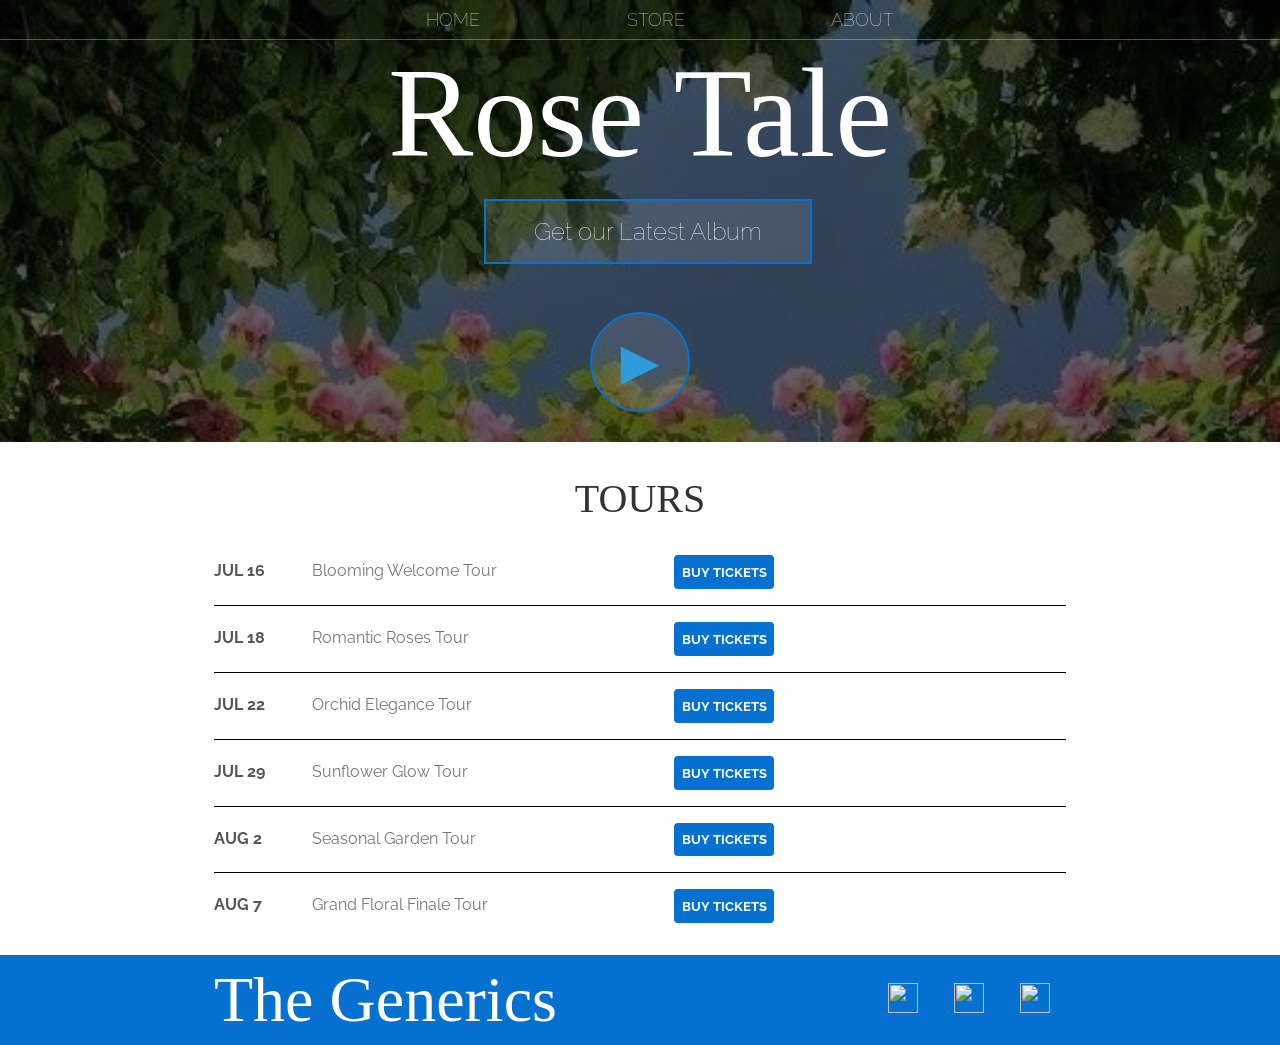
==== index.html @ 3631a3d9 "rose tale" ====
<!DOCTYPE html>
<html>
    <head>
        <title>Rose Tale</title>
        <meta name="description" content="This is the description">
        <link rel="stylesheet" href="style.css" />
        
        <meta name="viewport" content="width=device-width, initial-scale=1.0">
    </head>
    <body>
        <header class="main-header">
            
            <nav class="nav main-nav">
                <ul>
                    <li><a href="index.html">HOME</a></li>
                    <li><a href="store.html">STORE</a></li>
                    <li><a href="about.html">ABOUT</a></li>
                </ul>
            </nav>
            <h1 class="band-name band-name-large">Rose Tale</h1>
            <div class="container">
                <button type="button" class="btn btn-header">Get our Latest Album</button>
            </div>
            <button  onclick="window.open('https://www.pinterest.com/search/pins/?q=flowers', '_blank')" type="button" class="btn btn-header btn-play">&#9658;</button>
        </header>
        <section class="content-section container">
            <h2 class="section-header">TOURS</h2>
            <div>
                <div class="tour-row">
                    <span class="tour-item tour-date">JUL 16</span>
                    <span class="tour-item tour-arena">Blooming Welcome Tour</span>
                    <button type="button" class="tour-item tour-btn btn btn-primary">BUY TICKETS</button>
                </div>
                <div class="tour-row">
                    <span class="tour-item tour-date">JUL 18</span>
                    <span class="tour-item tour-arena">Romantic Roses Tour</span>
                    <button type="button" class="tour-item tour-btn btn btn-primary">BUY TICKETS</button>
                </div>
                <div class="tour-row">
                    <span class="tour-item tour-date">JUL 22</span>
                    <span class="tour-item tour-arena">Orchid Elegance Tour</span>
                    <button type="button" class="tour-item tour-btn btn btn-primary">BUY TICKETS</button>
                </div>
                <div class="tour-row">
                    <span class="tour-item tour-date">JUL 29</span>
                    <span class="tour-item tour-arena">Sunflower Glow Tour</span>
                    <button type="button" class="tour-item tour-btn btn btn-primary">BUY TICKETS</button>
                </div>
                <div class="tour-row">
                    <span class="tour-item tour-date">AUG 2</span>
                    <span class="tour-item tour-arena">Seasonal Garden Tour</span>
                    <button type="button" class="tour-item tour-btn btn btn-primary">BUY TICKETS</button>
                </div>
                <div class="tour-row">
                    <span class="tour-item tour-date">AUG 7</span>
                    <span class="tour-item tour-arena">Grand Floral Finale Tour</span>
                    <button type="button" class="tour-item tour-btn btn btn-primary">BUY TICKETS</button>
                </div>
            </div>
        </section>
        <footer class="main-footer">
            <div class="container main-footer-container">
                <h3 class="band-name">The Generics</h3>
                <ul class="nav footer-nav">
                    <li>
                        <a href="https://www.youtube.com/watch?v=Oz8v0c-1Wio&list=RDOz8v0c-1Wio&start_radio=1" target="_blank">
                            <img src="images/YouTube Logo.png">
                        </a>
                    </li>
                    <li>
                        <a href="https://www.spotify.com" target="_blank">
                            <img src="images/Spotify Logo.png">
                        </a>
                    </li>
                    <li>
                        <a href="https://www.facebook.com" target="_blank">
                            <img src="images/Facebook Logo.png">
                        </a>
                    </li>
                </ul>
            </div>
        </footer>
    </body>
</html>
---- style.css ----
@import url('https://fonts.googleapis.com/css?family=Raleway:300,400,700');
@import url('https://fonts.google.com/specimen/Cormorant+Garamond?query=cormorant+garamond');
@font-face {
    font-family: "Booter - Zero Zero";
    src: url("Fonts/Booter - Zero Zero.woff") format("woff"),
         url("Fonts/Booter - Zero Zero.woff2") format("woff2");
    font-weight: normal;
    font-style: normal;
}


* {
    box-sizing: border-box;
    font-family: Raleway;
    color: #777;
}

html, body {
    margin: 0;
    padding: 0;
    min-height: 100%;
}

.nav ul {
    margin: 0;
}

.nav li {
    display: inline;
}

.nav a {
    display: inline-block;
    padding: .5em;
    color: white;
    text-decoration: none;
}

.main-nav {
    text-align: center;
    font-size: 1.1em;
    font-weight: lighter;
    border-bottom: 1px solid rgba(255, 255, 255, .3)
}

.main-nav li {
    padding: 0 5%;
}

.nav a:hover {
    background-color: rgba(255, 255, 255, .3)
}

.main-header {
    background-color: rgba(0, 0, 0, .6);
    background-image: url("Images/flower1.jpg");
    background-blend-mode: multiply;
    background-size: cover;
    padding-bottom: 30px;
}

.band-name {
    text-align: center;
    margin: 0;
    font-size: 4em;
    font-family: "Booter - Zero Zero";
    font-weight: normal;
    color: white;
}

.band-name-large {
    font-size: 8em;
}

.content-section {
    margin: 1em;
}

.container {
    max-width: 900px;
    margin: 0 auto;
    padding: 0 1.5em;
}
.section-header {
    font-family: "Metal Mania";
    font-weight: normal;
    color: #333;
    text-align: center;
    font-size: 2.5em;
}

.about-band-image {
    float: left;
    height: 200px;
    width: 200px;
    margin: 15px;
    border-radius: 50%;
}

.main-footer {
    background-color: #0671d0;
    color: white;
    padding: .25em 0;
}

.main-footer-container {
    display: flex;
    align-items: center;
}

.main-footer-container ul {
    flex-grow: 1;
    text-align: end;
}

.footer-nav li {
    padding: 0 .5em;
}

.footer-nav img {
    width: 30px;
    height: 30px;
}

.btn {
    text-align: center;
    vertical-align: middle;
    padding: .67em .67em;
    cursor: pointer;
}

.btn-header {
    margin: .5em 15% 2em 15%;
    color: white;
    border: 2px solid #0671d0;
    background-color: rgba(255, 255, 255, .1);
    border-radius: 0;
    font-size: 1.5em;
    font-weight: lighter;
    padding-left: 2em;
    padding-right: 2em;
    margin-left: 270px;
}

.btn-header:hover {
    background-color: rgba(255, 255, 255, .3);
}

.btn-play {
    display: block;
    margin: 0 auto;
    color: #2D9CDB;
    font-size: 4em;
    border-radius: 50%;
    width: 100px;
    height: 100px;
    padding: 0;
    text-align: center;
}

.btn-primary {
    color: white;
    background-color: #0671d0;
    border: none;
    border-radius: .3em;
    font-weight: bold;
}

.btn-primary:hover {
    background-color: #0671d0;
}

.tour-row {
    border-bottom: 1px solid black;
    padding-bottom: 1em;
    margin-bottom: 1em;
}

.tour-row:last-child {
    border: none;
}

.tour-item {
    display: inline-block;
    padding-right: .5em;
}

.tour-date {
    color: #555;
    width: 11%;
    font-weight: bold;
}

.tour-city {
    width: 24%;
}

.tour-arena {
    width: 42%;
}

.tour-btn {
    max-width: 19%;
}

.shop-item {
    margin: 30px;
}

.shop-item-title {
    display: block;
    width: 100%;
    text-align: center;
    font-weight: bold;
    font-size: 1.5em;
    color: #333;
    margin-bottom: 15px;
}

.shop-item-image {
    height: 250px;
}

.shop-item-details {
    display: flex;
    align-items: center;
    padding: 5px;
}

.shop-item-price {
    flex-grow: 1;
    color: #333;
}

.shop-items {
    display: flex;
    flex-wrap: wrap;
    justify-content: space-around;
}

.cart-header {
    font-weight: bold;
    font-size: 1.25em;
    color: #333;
}

.cart-column {
    display: flex;
    align-items: center;
    border-bottom: 1px solid black;
    margin-right: 1.5em;
    padding-bottom: 10px;
    margin-top: 10px;
}

.cart-row {
    display: flex;
}

.cart-item {
    width: 45%;
}

.cart-price {
    width: 20%;
    font-size: 1.2em;
    color: #333;
}

.cart-quantity {
    width: 35%;
}

.cart-item-title {
    color: #333;
    margin-left: .5em;
    font-size: 1.2em;
}

.cart-item-image {
    width: 75px;
    height: auto;
    border-radius: 10px;
}

.btn-danger {
    color: white;
    background-color: #EB5757;
    border: none;
    border-radius: .3em;
    font-weight: bold;
}

.btn-danger:hover {
    background-color: #CC4C4C;
}

.cart-quantity-input {
    height: 34px;
    width: 50px;
    border-radius: 5px;
    border: 1px solid #56CCF2;
    background-color: #eee;
    color: #333;
    padding: 0;
    text-align: center;
    font-size: 1.2em;
    margin-right: 25px;
}

.cart-row:last-child {
    border-bottom: 1px solid black;
}

.cart-row:last-child .cart-column {
    border: none;
}

.cart-total {
    text-align: end;
    margin-top: 10px;
    margin-right: 10px;
}

.cart-total-title {
    font-weight: bold;
    font-size: 1.5em;
    color: black;
    margin-right: 20px;
}

.cart-total-price {
    color: #333;
    font-size: 1.1em;
}

.btn-purchase {
    display: block;
    margin: 40px auto 80px auto;
    font-size: 1.75em;
}
/* ================= MOBILE RESPONSIVE ================= */

@media (max-width: 768px) {

    .band-name-large {
        font-size: 4em;
    }

    .main-nav li {
        display: block;
        padding: 10px 0;
    }

    .tour-row {
        display: flex;
        flex-direction: column;
        gap: 10px;
        text-align: center;
    }

    .tour-item {
        width: 100%;
    }

    .tour-btn {
        max-width: 100%;
    }

    .shop-items {
        flex-direction: column;
        align-items: center;
    }

    .shop-item {
        width: 90%;
        margin: 20px 0;
        text-align: center;
    }

    .shop-item-image {
        width: 100%;
        height: auto;
        max-width: 300px;
    }

    .shop-item-details {
        flex-direction: column;
        gap: 10px;
    }

    .cart-row {
        flex-direction: column;
        align-items: center;
    }

    .cart-column {
        width: 100%;
        margin-right: 0;
        justify-content: center;
    }

    .cart-item {
        width: 100%;
        justify-content: center;
    }

    .cart-price,
    .cart-quantity {
        width: 100%;
        text-align: center;
    }

    .cart-quantity-input {
        margin-right: 0;
        margin-top: 10px;
    }

    .main-footer-container {
        flex-direction: column;
        text-align: center;
    }

    .main-footer-container ul {
        text-align: center;
        padding: 0;
    }

    .about-band-image {
        float: none;
        display: block;
        margin: 20px auto;
    }

    .btn-header {
        font-size: 1.1em;
        padding: 1em;
        margin: 1em auto;
    }

    .btn-play {
        width: 70px;
        height: 70px;
        font-size: 2.5em;
    }

    .container {
        padding: 0 1em;
    }
}
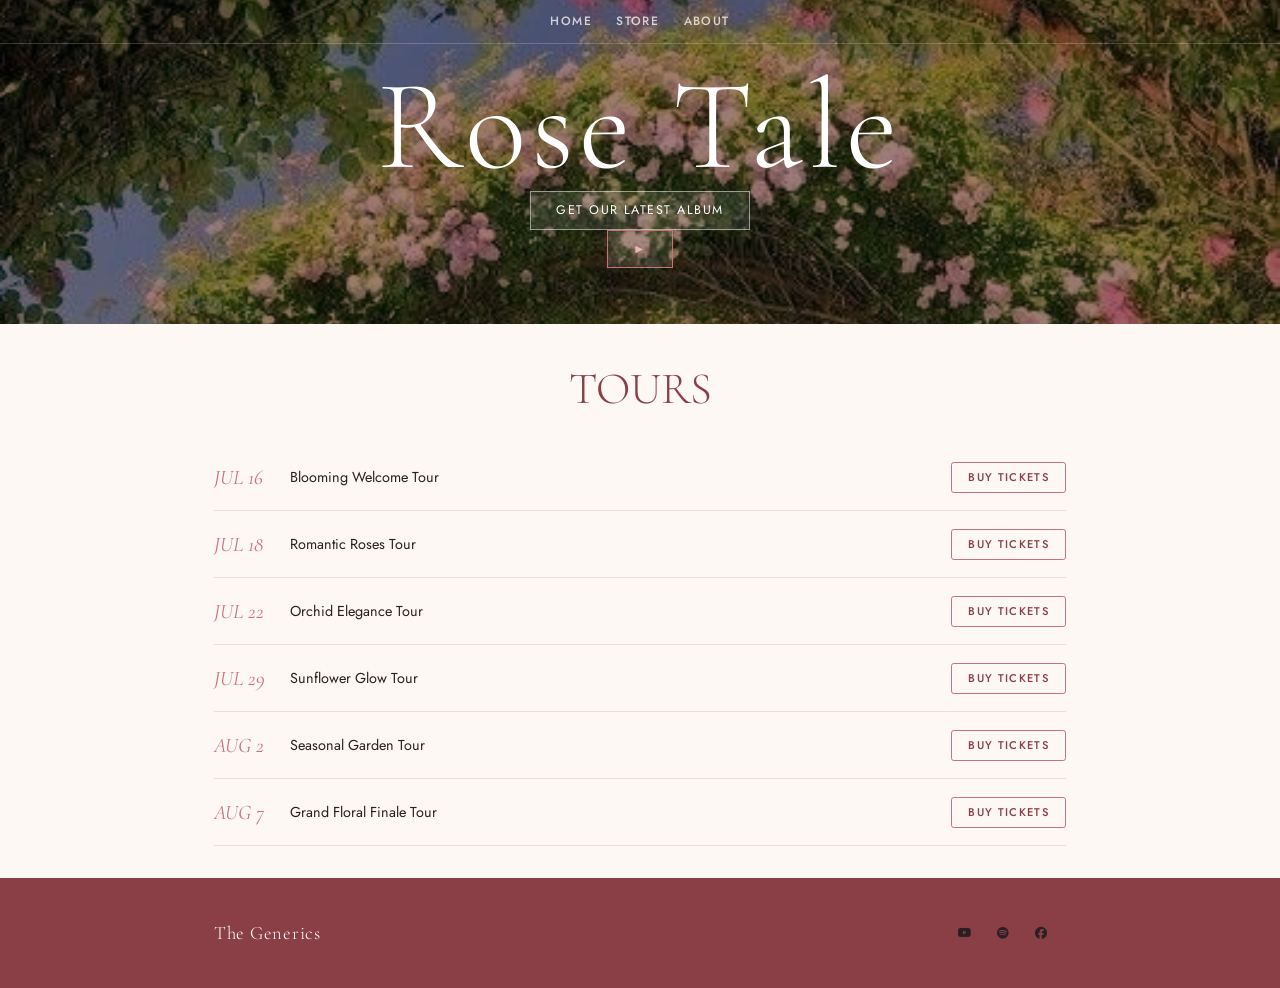
==== commit 97d6fe27: "rosetale" ====
--- a/index.html
+++ b/index.html
@@ -4,7 +4,8 @@
         <title>Rose Tale</title>
         <meta name="description" content="This is the description">
         <link rel="stylesheet" href="style.css" />
-        
+        <link rel="stylesheet"
+href="https://cdnjs.cloudflare.com/ajax/libs/font-awesome/6.5.1/css/all.min.css">
         <meta name="viewport" content="width=device-width, initial-scale=1.0">
     </head>
     <body>
@@ -63,22 +64,22 @@
                 <h3 class="band-name">The Generics</h3>
                 <ul class="nav footer-nav">
                     <li>
-                        <a href="https://www.youtube.com/watch?v=Oz8v0c-1Wio&list=RDOz8v0c-1Wio&start_radio=1" target="_blank">
-                            <img src="images/YouTube Logo.png">
-                        </a>
-                    </li>
-                    <li>
-                        <a href="https://www.spotify.com" target="_blank">
-                            <img src="images/Spotify Logo.png">
-                        </a>
-                    </li>
-                    <li>
-                        <a href="https://www.facebook.com" target="_blank">
-                            <img src="images/Facebook Logo.png">
-                        </a>
+      <a href="https://www.youtube.com" target="_blank">
+    <i class="fa-brands fa-youtube"></i>
+</a>
+
+<a href="https://www.spotify.com" target="_blank">
+    <i class="fa-brands fa-spotify"></i>
+</a>
+
+<a href="https://www.facebook.com" target="_blank">
+    <i class="fa-brands fa-facebook"></i>
+</a>
                     </li>
                 </ul>
             </div>
         </footer>
+            <script src="script.js" async></script>
+
     </body>
 </html>
--- a/style.css
+++ b/style.css
@@ -1,450 +1,410 @@
-@import url('https://fonts.googleapis.com/css?family=Raleway:300,400,700');
-@import url('https://fonts.google.com/specimen/Cormorant+Garamond?query=cormorant+garamond');
-@font-face {
-    font-family: "Booter - Zero Zero";
-    src: url("Fonts/Booter - Zero Zero.woff") format("woff"),
-         url("Fonts/Booter - Zero Zero.woff2") format("woff2");
-    font-weight: normal;
-    font-style: normal;
-}
-
+@import url('https://fonts.googleapis.com/css2?family=Cormorant+Garamond:ital,wght@0,300;0,400;0,600;1,300;1,400&family=Jost:wght@300;400;500&display=swap');
+
+:root {
+    --rose: #c9727a;
+    --rose-light: #f5e8ea;
+    --rose-dark: #8a3f46;
+    --cream: #fdf8f4;
+    --text: #2a1f22;
+    --muted: #9a8588;
+    --border: rgba(180,130,135,0.25);
+}
 
 * {
     box-sizing: border-box;
-    font-family: Raleway;
-    color: #777;
+    font-family: 'Jost', sans-serif;
+    color: var(--text);
 }
 
 html, body {
     margin: 0;
     padding: 0;
     min-height: 100%;
-}
-
-.nav ul {
-    margin: 0;
-}
-
-.nav li {
-    display: inline;
-}
-
+    background: var(--cream);
+}
+
+/* ── NAV ── */
+.nav ul { margin: 0; padding: 0; }
+.nav li { display: inline; }
 .nav a {
     display: inline-block;
-    padding: .5em;
-    color: white;
+    padding: .5em .8em;
+    color: rgba(255,255,255,.75);
     text-decoration: none;
-}
+    font-size: .75rem;
+    font-weight: 500;
+    letter-spacing: .12em;
+    text-transform: uppercase;
+    transition: color .2s;
+}
+.nav a:hover, .nav a.active { color: white; }
 
 .main-nav {
     text-align: center;
-    font-size: 1.1em;
-    font-weight: lighter;
-    border-bottom: 1px solid rgba(255, 255, 255, .3)
-}
-
-.main-nav li {
-    padding: 0 5%;
-}
-
-.nav a:hover {
-    background-color: rgba(255, 255, 255, .3)
-}
-
+    border-bottom: 1px solid rgba(255,255,255,.2);
+    padding: .4rem 0;
+}
+
+/* ── HEADER ── */
 .main-header {
-    background-color: rgba(0, 0, 0, .6);
+    background-color: rgba(80,20,25,.55);
     background-image: url("Images/flower1.jpg");
     background-blend-mode: multiply;
     background-size: cover;
-    padding-bottom: 30px;
+    background-position: center;
+    padding-bottom: 3.5rem;
+    text-align: center;
+}
+
+.main-header--small {
+    padding-bottom: 1.5rem;
 }
 
 .band-name {
     text-align: center;
     margin: 0;
-    font-size: 4em;
-    font-family: "Booter - Zero Zero";
-    font-weight: normal;
+    font-family: 'Cormorant Garamond', serif;
+    font-weight: 300;
     color: white;
+    letter-spacing: .04em;
+}
+
+.band-name em {
+    font-style: italic;
+    color: #f0b8bc;
 }
 
 .band-name-large {
-    font-size: 8em;
-}
-
-.content-section {
-    margin: 1em;
-}
-
+    font-size: clamp(3.5rem, 12vw, 8rem);
+    line-height: 1;
+    padding-top: 1.2rem;
+}
+
+.footer-brand {
+    font-size: 1.4rem;
+    font-style: italic;
+}
+
+.hero-subtitle {
+    color: rgba(255,255,255,.7);
+    font-size: .95rem;
+    font-weight: 300;
+    max-width: 320px;
+    margin: .8rem auto 1.8rem;
+    line-height: 1.8;
+}
+
+.hero-btns {
+    display: flex;
+    gap: 1rem;
+    flex-wrap: wrap;
+    justify-content: center;
+    padding-bottom: .5rem;
+}
+
+/* ── CONTAINER ── */
 .container {
     max-width: 900px;
     margin: 0 auto;
     padding: 0 1.5em;
 }
+
+.content-section { margin: 2em auto; }
+
+/* ── SECTION HEADERS ── */
+.section-eyebrow {
+    font-size: .7rem;
+    letter-spacing: .2em;
+    text-transform: uppercase;
+    color: var(--rose);
+    text-align: center;
+    margin-bottom: .4rem;
+}
+
 .section-header {
-    font-family: "Metal Mania";
-    font-weight: normal;
-    color: #333;
-    text-align: center;
-    font-size: 2.5em;
-}
-
-.about-band-image {
-    float: left;
-    height: 200px;
-    width: 200px;
-    margin: 15px;
-    border-radius: 50%;
-}
-
-.main-footer {
-    background-color: #0671d0;
+    font-family: 'Cormorant Garamond', serif;
+    font-weight: 300;
+    color: var(--rose-dark);
+    text-align: center;
+    font-size: clamp(1.8rem, 5vw, 2.8rem);
+    margin-bottom: 1.8rem;
+}
+
+/* ── BUTTONS ── */
+.btn {
+    text-align: center;
+    vertical-align: middle;
+    padding: .67em 1.4em;
+    cursor: pointer;
+    font-family: 'Jost', sans-serif;
+    font-size: .78rem;
+    letter-spacing: .12em;
+    text-transform: uppercase;
+    transition: background .2s, transform .15s;
+}
+
+.btn-header {
     color: white;
-    padding: .25em 0;
-}
-
-.main-footer-container {
+    border: 1px solid rgba(255,255,255,.5);
+    background-color: rgba(255,255,255,.1);
+    font-size: .78rem;
+    font-weight: 400;
+    padding: .75em 2em;
+}
+.btn-header:hover { background-color: rgba(255,255,255,.25); transform: translateY(-1px); }
+
+.btn-play {
+    border-color: var(--rose);
+    color: #f0b8bc;
+}
+.btn-play:hover { background-color: rgba(201,114,122,.2); }
+
+.btn-primary {
+    color: white;
+    background-color: var(--rose-dark);
+    border: none;
+    border-radius: .25em;
+    font-weight: 500;
+}
+.btn-primary:hover { background-color: var(--rose); }
+
+/* ── TOURS ── */
+.tour-list { border-top: 1px solid var(--border); }
+
+.tour-row {
     display: flex;
     align-items: center;
-}
-
-.main-footer-container ul {
-    flex-grow: 1;
-    text-align: end;
-}
-
-.footer-nav li {
-    padding: 0 .5em;
-}
-
-.footer-nav img {
-    width: 30px;
-    height: 30px;
-}
-
-.btn {
-    text-align: center;
-    vertical-align: middle;
-    padding: .67em .67em;
-    cursor: pointer;
-}
-
-.btn-header {
-    margin: .5em 15% 2em 15%;
-    color: white;
-    border: 2px solid #0671d0;
-    background-color: rgba(255, 255, 255, .1);
-    border-radius: 0;
-    font-size: 1.5em;
-    font-weight: lighter;
-    padding-left: 2em;
-    padding-right: 2em;
-    margin-left: 270px;
-}
-
-.btn-header:hover {
-    background-color: rgba(255, 255, 255, .3);
-}
-
-.btn-play {
-    display: block;
-    margin: 0 auto;
-    color: #2D9CDB;
-    font-size: 4em;
-    border-radius: 50%;
-    width: 100px;
-    height: 100px;
-    padding: 0;
-    text-align: center;
-}
-
-.btn-primary {
-    color: white;
-    background-color: #0671d0;
-    border: none;
-    border-radius: .3em;
-    font-weight: bold;
-}
-
-.btn-primary:hover {
-    background-color: #0671d0;
-}
-
-.tour-row {
-    border-bottom: 1px solid black;
-    padding-bottom: 1em;
-    margin-bottom: 1em;
-}
-
-.tour-row:last-child {
-    border: none;
-}
-
-.tour-item {
-    display: inline-block;
-    padding-right: .5em;
-}
+    gap: 1rem;
+    padding: 1.1rem 0;
+    border-bottom: 1px solid var(--border);
+    flex-wrap: wrap;
+}
+
+.tour-item { display: inline-block; }
 
 .tour-date {
-    color: #555;
-    width: 11%;
-    font-weight: bold;
-}
-
-.tour-city {
-    width: 24%;
+    font-family: 'Cormorant Garamond', serif;
+    font-size: 1.3rem;
+    font-style: italic;
+    color: var(--rose);
+    min-width: 60px;
+    font-weight: 400;
 }
 
 .tour-arena {
-    width: 42%;
+    flex: 1;
+    font-size: .9rem;
+    color: var(--text);
+    min-width: 140px;
 }
 
 .tour-btn {
-    max-width: 19%;
+    background: none !important;
+    border: 1px solid var(--rose) !important;
+    color: var(--rose-dark) !important;
+    padding: .4rem 1rem;
+    font-size: .7rem;
+    white-space: nowrap;
+}
+.tour-btn:hover { background: var(--rose) !important; color: white !important; }
+
+/* ── SHOP ── */
+.shop-items {
+    display: grid;
+    grid-template-columns: repeat(auto-fill, minmax(180px, 1fr));
+    gap: 1.5rem;
+    justify-items: center;
 }
 
 .shop-item {
-    margin: 30px;
-}
+    background: white;
+    border: 1px solid var(--border);
+    overflow: hidden;
+    width: 100%;
+    transition: box-shadow .25s, transform .2s;
+}
+.shop-item:hover { box-shadow: 0 8px 28px rgba(138,63,70,.12); transform: translateY(-2px); }
 
 .shop-item-title {
     display: block;
     width: 100%;
     text-align: center;
-    font-weight: bold;
-    font-size: 1.5em;
-    color: #333;
-    margin-bottom: 15px;
+    font-weight: 500;
+    font-size: 1rem;
+    color: var(--text);
+    padding: .8rem .8rem .4rem;
 }
 
 .shop-item-image {
-    height: 250px;
+    width: 100%;
+    aspect-ratio: 1;
+    object-fit: cover;
+    display: block;
+    background: var(--rose-light);
 }
 
 .shop-item-details {
     display: flex;
     align-items: center;
-    padding: 5px;
+    padding: .6rem .8rem .8rem;
+    gap: .5rem;
 }
 
 .shop-item-price {
     flex-grow: 1;
-    color: #333;
-}
-
-.shop-items {
-    display: flex;
-    flex-wrap: wrap;
-    justify-content: space-around;
-}
+    font-family: 'Cormorant Garamond', serif;
+    font-size: 1.2rem;
+    color: var(--rose);
+}
+
+.shop-item-button {
+    padding: .45rem .9rem;
+    font-size: .65rem;
+}
+
+/* ── CART ── */
+.cart-row { display: flex; }
 
 .cart-header {
-    font-weight: bold;
-    font-size: 1.25em;
-    color: #333;
+    font-weight: 500;
+    font-size: .75rem;
+    letter-spacing: .1em;
+    text-transform: uppercase;
+    color: var(--muted);
 }
 
 .cart-column {
     display: flex;
     align-items: center;
-    border-bottom: 1px solid black;
+    border-bottom: 1px solid var(--border);
     margin-right: 1.5em;
     padding-bottom: 10px;
     margin-top: 10px;
 }
 
-.cart-row {
-    display: flex;
-}
-
-.cart-item {
-    width: 45%;
-}
-
-.cart-price {
-    width: 20%;
-    font-size: 1.2em;
-    color: #333;
-}
-
-.cart-quantity {
-    width: 35%;
-}
-
-.cart-item-title {
-    color: #333;
-    margin-left: .5em;
-    font-size: 1.2em;
-}
-
-.cart-item-image {
-    width: 75px;
-    height: auto;
-    border-radius: 10px;
-}
+.cart-item { width: 45%; }
+.cart-price { width: 20%; font-family: 'Cormorant Garamond', serif; font-size: 1.2rem; color: var(--rose); }
+.cart-quantity { width: 35%; }
+
+.cart-item-title { color: var(--text); margin-left: .5em; font-size: 1rem; }
+.cart-item-image { width: 60px; height: 60px; object-fit: cover; border-radius: 6px; }
 
 .btn-danger {
     color: white;
     background-color: #EB5757;
     border: none;
-    border-radius: .3em;
-    font-weight: bold;
-}
-
-.btn-danger:hover {
-    background-color: #CC4C4C;
-}
+    border-radius: .25em;
+    font-weight: 500;
+    font-size: .65rem;
+    letter-spacing: .08em;
+}
+.btn-danger:hover { background-color: #CC4C4C; }
 
 .cart-quantity-input {
     height: 34px;
     width: 50px;
     border-radius: 5px;
-    border: 1px solid #56CCF2;
-    background-color: #eee;
-    color: #333;
-    padding: 0;
-    text-align: center;
-    font-size: 1.2em;
-    margin-right: 25px;
-}
-
-.cart-row:last-child {
-    border-bottom: 1px solid black;
-}
-
-.cart-row:last-child .cart-column {
-    border: none;
-}
+    border: 1px solid var(--border);
+    background-color: white;
+    color: var(--text);
+    text-align: center;
+    font-size: 1rem;
+    margin-right: 12px;
+}
+
+.cart-row:last-child { border-bottom: 1px solid var(--border); }
+.cart-row:last-child .cart-column { border: none; }
 
 .cart-total {
     text-align: end;
     margin-top: 10px;
     margin-right: 10px;
 }
-
-.cart-total-title {
-    font-weight: bold;
-    font-size: 1.5em;
-    color: black;
-    margin-right: 20px;
-}
-
-.cart-total-price {
-    color: #333;
-    font-size: 1.1em;
-}
+.cart-total-title { font-weight: 500; font-size: 1.3rem; color: var(--rose-dark); margin-right: 15px; }
+.cart-total-price { font-family: 'Cormorant Garamond', serif; font-size: 1.4rem; color: var(--rose); }
 
 .btn-purchase {
     display: block;
-    margin: 40px auto 80px auto;
-    font-size: 1.75em;
-}
-/* ================= MOBILE RESPONSIVE ================= */
-
-@media (max-width: 768px) {
-
-    .band-name-large {
-        font-size: 4em;
-    }
-
-    .main-nav li {
-        display: block;
-        padding: 10px 0;
-    }
-
-    .tour-row {
-        display: flex;
-        flex-direction: column;
-        gap: 10px;
-        text-align: center;
-    }
-
-    .tour-item {
-        width: 100%;
-    }
-
-    .tour-btn {
-        max-width: 100%;
-    }
-
-    .shop-items {
-        flex-direction: column;
-        align-items: center;
-    }
-
-    .shop-item {
-        width: 90%;
-        margin: 20px 0;
-        text-align: center;
-    }
-
-    .shop-item-image {
-        width: 100%;
-        height: auto;
-        max-width: 300px;
-    }
-
-    .shop-item-details {
-        flex-direction: column;
-        gap: 10px;
-    }
-
-    .cart-row {
-        flex-direction: column;
-        align-items: center;
-    }
-
-    .cart-column {
-        width: 100%;
-        margin-right: 0;
-        justify-content: center;
-    }
-
-    .cart-item {
-        width: 100%;
-        justify-content: center;
-    }
-
-    .cart-price,
-    .cart-quantity {
-        width: 100%;
-        text-align: center;
-    }
-
-    .cart-quantity-input {
-        margin-right: 0;
-        margin-top: 10px;
-    }
-
-    .main-footer-container {
-        flex-direction: column;
-        text-align: center;
-    }
-
-    .main-footer-container ul {
-        text-align: center;
-        padding: 0;
-    }
-
-    .about-band-image {
-        float: none;
-        display: block;
-        margin: 20px auto;
-    }
-
-    .btn-header {
-        font-size: 1.1em;
-        padding: 1em;
-        margin: 1em auto;
-    }
-
-    .btn-play {
-        width: 70px;
-        height: 70px;
-        font-size: 2.5em;
-    }
-
-    .container {
-        padding: 0 1em;
-    }
+    margin: 30px auto 60px auto;
+    font-size: 1em;
+    padding: .9rem 3rem;
+    border-radius: 0;
+}
+
+/* ── ABOUT ── */
+.about-band-image {
+    display: block;
+    width: 100%;
+    max-width: 420px;
+    height: 260px;
+    object-fit: cover;
+    border-radius: 2px;
+    margin: 0 auto 2rem;
+}
+
+.content-section p {
+    font-family: 'Cormorant Garamond', serif;
+    font-size: 1.15rem;
+    line-height: 1.9;
+    color: #5a4548;
+    margin-bottom: 1.2rem;
+    font-weight: 300;
+}
+
+/* ── FOOTER ── */
+.main-footer {
+    background-color: var(--rose-dark);
+    padding: 1.5rem 0;
+}
+
+.main-footer-container {
+    display: flex;
+    align-items: center;
+    gap: 1rem;
+}
+
+.main-footer-container ul { flex-grow: 1; text-align: end; padding: 0; }
+
+.footer-nav li { padding: 0 .5em; }
+.footer-nav a { color: rgba(255,255,255,.65) !important; font-size: .75rem; }
+.footer-nav a:hover { color: white !important; }
+
+/* ════════════════════════════
+   MOBILE RESPONSIVE
+════════════════════════════ */
+@media (max-width: 600px) {
+
+    .band-name-large { font-size: 3.2rem; }
+
+    .hero-btns { flex-direction: column; align-items: center; }
+    .btn-header { width: 85%; text-align: center; }
+
+    /* NAV */
+    .main-nav li { display: block; padding: 8px 0; }
+
+    /* TOURS */
+    .tour-row { flex-direction: column; text-align: center; gap: .6rem; }
+    .tour-date, .tour-arena { width: 100%; min-width: unset; }
+    .tour-btn { max-width: 200px; margin: 0 auto; }
+
+    /* SHOP */
+    .shop-items { grid-template-columns: repeat(2, 1fr); gap: .9rem; }
+    .shop-item-image { height: auto; }
+    .shop-item-details { flex-direction: column; align-items: flex-start; gap: .5rem; }
+    .shop-item-button { width: 100%; }
+
+    /* CART */
+    .cart-row { flex-direction: column; }
+    .cart-column { width: 100%; margin-right: 0; justify-content: center; }
+    .cart-item, .cart-price, .cart-quantity { width: 100%; text-align: center; }
+    .cart-quantity-input { margin-right: 0; margin-top: 8px; }
+    .cart-total { text-align: center; }
+    .btn-purchase { width: 90%; font-size: .85rem; }
+
+    /* ABOUT */
+    .about-band-image { height: 200px; }
+
+    /* FOOTER */
+    .main-footer-container { flex-direction: column; text-align: center; }
+    .main-footer-container ul { text-align: center; }
 }
